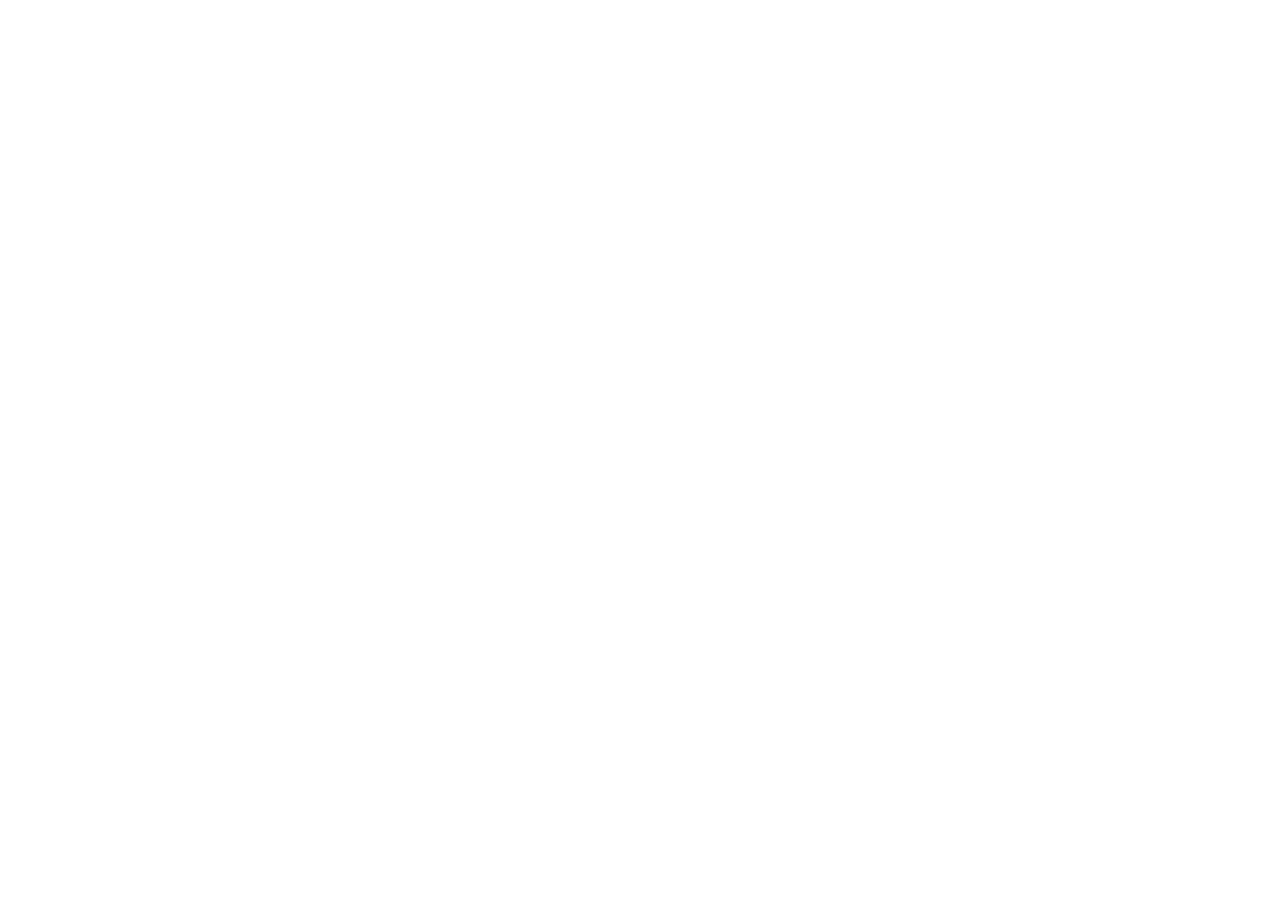
==== bash.html @ 384cdc60 "first commit with empty templates of love letters project" ====
<!DOCTYPE html>
<html lang="en">
<head>
	<title></title>
	<meta charset="utf-8">
</head>
<body>

	<h1>
		
	</h1>

	<main>
			<h2></h2>	
			<section>
				<h3> </h3>
			</section>
			<section>
				<h3> </h3>
			</section>
			<section>
				<h3> </h3>
			</section>
			<section>
				<h3> </h3>
			</section>
			<section>
				<h3> </h3>
			</section>
			<section>
				<h3> </h3>
			</section>

	</main>
</body>
</html>
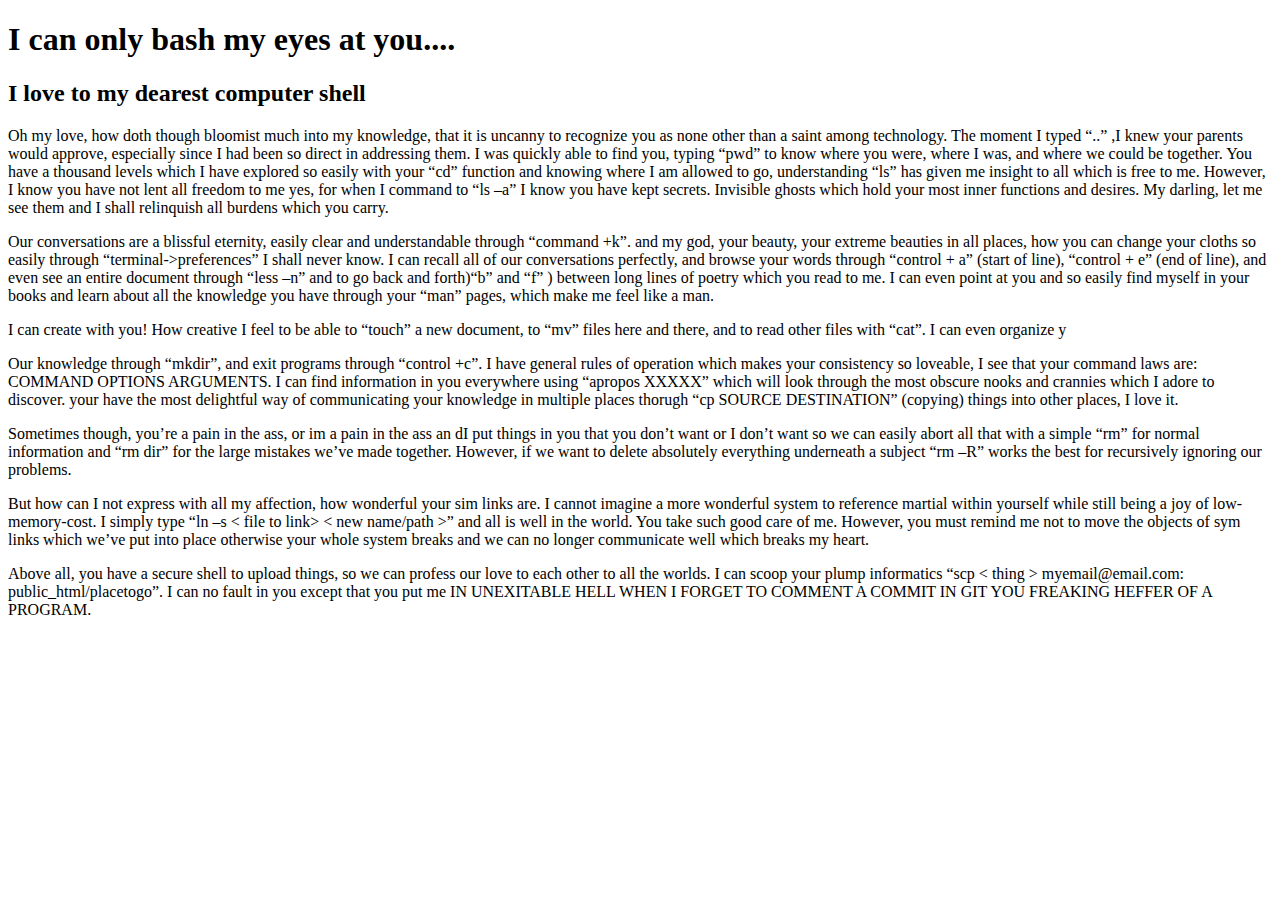
==== commit 0842aa96: "first commit with theoretically finihsed html pages, Css will be next commit" ====
--- a/bash.html
+++ b/bash.html
@@ -7,29 +7,40 @@
 <body>
 
 	<h1>
-		
+		I can only bash my eyes at you....
 	</h1>
 
+
+
+	<nav>
+		
+	</nav>
+
 	<main>
-			<h2></h2>	
-			<section>
-				<h3> </h3>
-			</section>
-			<section>
-				<h3> </h3>
-			</section>
-			<section>
-				<h3> </h3>
-			</section>
-			<section>
-				<h3> </h3>
-			</section>
-			<section>
-				<h3> </h3>
-			</section>
-			<section>
-				<h3> </h3>
-			</section>
+			<h2>I love to my dearest computer shell</h2>	
+
+
+				<p>Oh my love, how doth though bloomist much into my knowledge, that it is uncanny to recognize you as none other than a saint among technology. The moment I typed “..” ,I knew your parents would approve, especially since I had been so direct in addressing them. I was quickly able to find you, typing “pwd” to know where you were, where I was, and where we could be together. You have a thousand levels which I have explored so easily with your “cd” function and knowing where I am allowed to go, understanding “ls” has given me insight to all which is free to me. However, I know you have not lent all freedom to me yes, for when I command to “ls –a” I know you have kept secrets. Invisible ghosts which hold your most inner functions and desires. My darling, let me see them and I shall relinquish all burdens which you carry.  </p>
+
+				<p>Our conversations are a blissful eternity, easily clear and understandable through “command +k”. and my god, your beauty, your extreme beauties in all places, how you can change your cloths so easily through “terminal->preferences” I shall never know. I can recall all of our conversations perfectly, and browse your words through “control + a” (start of line), “control + e” (end of line), and even see an entire document through “less –n” and to go back and forth)“b” and “f” ) between long lines of poetry which you read to me. I can even point at you and so easily find myself in your books and learn about all the knowledge you have through your “man” pages, which make me feel like a man. </p>
+
+				<p>
+				I can create with you! How creative I feel to be able to “touch” a new document, to “mv” files here and there, and to read other files with “cat”. I can even organize y
+				</p>
+
+				<p>Our knowledge through “mkdir”, and exit programs through “control +c”. I have general rules of operation which makes your consistency so loveable, I see that your command laws are: COMMAND OPTIONS ARGUMENTS. I can find information in you everywhere using “apropos XXXXX” which will look through the most obscure nooks and crannies which I adore to discover. 
+				your have the most delightful way of communicating your knowledge in multiple places thorugh “cp SOURCE  DESTINATION” (copying) things into other places, I love it. 
+				</p>
+
+				<p>Sometimes though, you’re a pain in the ass, or im a pain in the ass an dI put things in you that you don’t want or I don’t want so we can easily abort all that with a simple “rm” for normal information and “rm dir” for the large mistakes we’ve made together. However, if we want to delete absolutely everything underneath a subject “rm –R” works the best for recursively ignoring our problems. </p>
+		
+				<p>But how can I not express with all my affection, how wonderful your sim links are. I cannot imagine a more wonderful system to reference martial within yourself while still being a joy of low-memory-cost. I simply type “ln –s &lt file to link&gt &lt new name/path &gt” and all is well in the world. You take such good care of me. However, you must remind me not to move the objects of sym links which we’ve put into place otherwise your whole system breaks and we can no longer communicate well which breaks my heart. </p>
+
+				<p>Above all, you have a secure shell to upload things, so we can profess our love to each other to all the worlds.  I can scoop your plump informatics “scp &lt thing &gt myemail@email.com: public_html/placetogo”.
+
+				I can no fault in you except that you put me IN UNEXITABLE HELL WHEN I FORGET TO COMMENT A COMMIT IN GIT YOU FREAKING HEFFER OF A PROGRAM.  
+				</p>
+		
 
 	</main>
 </body>
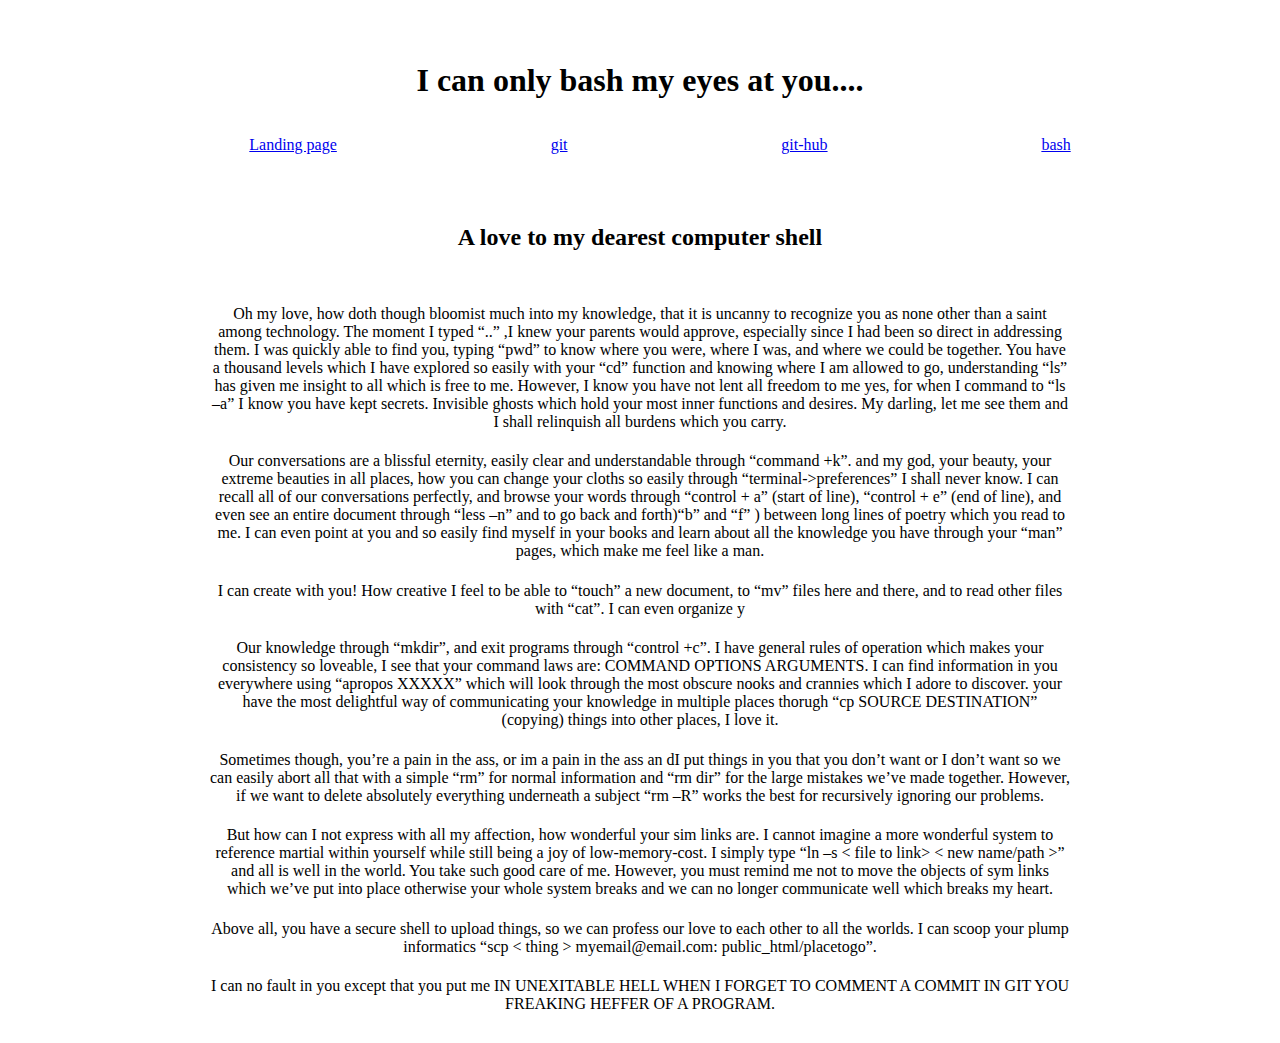
==== commit c01cb2b5: "trying not to ruin my project" ====
--- a/bash.html
+++ b/bash.html
@@ -1,8 +1,9 @@
 <!DOCTYPE html>
 <html lang="en">
 <head>
-	<title></title>
+	<title>bashing my face on yours</title>
 	<meta charset="utf-8">
+	<link rel="stylesheet" type="text/css" href="bash.css">
 </head>
 <body>
 
@@ -13,35 +14,42 @@
 
 
 	<nav>
+		<ul>
+			<li><a href="index.html">Landing page</a></li>
+			<li><a href="git.html">git</a></li>
+			<li><a href="git-hub.html">git-hub</a></li>
+			<li><a href="bash.html">bash</a></li>
+		</ul>
 		
 	</nav>
 
 	<main>
-			<h2>I love to my dearest computer shell</h2>	
+	
+			<h2>A love to my dearest computer shell</h2>	
 
 
-				<p>Oh my love, how doth though bloomist much into my knowledge, that it is uncanny to recognize you as none other than a saint among technology. The moment I typed “..” ,I knew your parents would approve, especially since I had been so direct in addressing them. I was quickly able to find you, typing “pwd” to know where you were, where I was, and where we could be together. You have a thousand levels which I have explored so easily with your “cd” function and knowing where I am allowed to go, understanding “ls” has given me insight to all which is free to me. However, I know you have not lent all freedom to me yes, for when I command to “ls –a” I know you have kept secrets. Invisible ghosts which hold your most inner functions and desires. My darling, let me see them and I shall relinquish all burdens which you carry.  </p>
+			<p>Oh my love, how doth though bloomist much into my knowledge, that it is uncanny to recognize you as none other than a saint among technology. The moment I typed “..” ,I knew your parents would approve, especially since I had been so direct in addressing them. I was quickly able to find you, typing “pwd” to know where you were, where I was, and where we could be together. You have a thousand levels which I have explored so easily with your “cd” function and knowing where I am allowed to go, understanding “ls” has given me insight to all which is free to me. However, I know you have not lent all freedom to me yes, for when I command to “ls –a” I know you have kept secrets. Invisible ghosts which hold your most inner functions and desires. My darling, let me see them and I shall relinquish all burdens which you carry.  </p>
 
-				<p>Our conversations are a blissful eternity, easily clear and understandable through “command +k”. and my god, your beauty, your extreme beauties in all places, how you can change your cloths so easily through “terminal->preferences” I shall never know. I can recall all of our conversations perfectly, and browse your words through “control + a” (start of line), “control + e” (end of line), and even see an entire document through “less –n” and to go back and forth)“b” and “f” ) between long lines of poetry which you read to me. I can even point at you and so easily find myself in your books and learn about all the knowledge you have through your “man” pages, which make me feel like a man. </p>
+			<p>Our conversations are a blissful eternity, easily clear and understandable through “command +k”. and my god, your beauty, your extreme beauties in all places, how you can change your cloths so easily through “terminal->preferences” I shall never know. I can recall all of our conversations perfectly, and browse your words through “control + a” (start of line), “control + e” (end of line), and even see an entire document through “less –n” and to go back and forth)“b” and “f” ) between long lines of poetry which you read to me. I can even point at you and so easily find myself in your books and learn about all the knowledge you have through your “man” pages, which make me feel like a man. </p>
 
-				<p>
-				I can create with you! How creative I feel to be able to “touch” a new document, to “mv” files here and there, and to read other files with “cat”. I can even organize y
-				</p>
+			<p>
+			I can create with you! How creative I feel to be able to “touch” a new document, to “mv” files here and there, and to read other files with “cat”. I can even organize y
+			</p>
 
-				<p>Our knowledge through “mkdir”, and exit programs through “control +c”. I have general rules of operation which makes your consistency so loveable, I see that your command laws are: COMMAND OPTIONS ARGUMENTS. I can find information in you everywhere using “apropos XXXXX” which will look through the most obscure nooks and crannies which I adore to discover. 
-				your have the most delightful way of communicating your knowledge in multiple places thorugh “cp SOURCE  DESTINATION” (copying) things into other places, I love it. 
-				</p>
+			<p>Our knowledge through “mkdir”, and exit programs through “control +c”. I have general rules of operation which makes your consistency so loveable, I see that your command laws are: COMMAND OPTIONS ARGUMENTS. I can find information in you everywhere using “apropos XXXXX” which will look through the most obscure nooks and crannies which I adore to discover. 
+			your have the most delightful way of communicating your knowledge in multiple places thorugh “cp SOURCE  DESTINATION” (copying) things into other places, I love it. 
+			</p>
 
-				<p>Sometimes though, you’re a pain in the ass, or im a pain in the ass an dI put things in you that you don’t want or I don’t want so we can easily abort all that with a simple “rm” for normal information and “rm dir” for the large mistakes we’ve made together. However, if we want to delete absolutely everything underneath a subject “rm –R” works the best for recursively ignoring our problems. </p>
+			<p>Sometimes though, you’re a pain in the ass, or im a pain in the ass an dI put things in you that you don’t want or I don’t want so we can easily abort all that with a simple “rm” for normal information and “rm dir” for the large mistakes we’ve made together. However, if we want to delete absolutely everything underneath a subject “rm –R” works the best for recursively ignoring our problems. </p>
 		
-				<p>But how can I not express with all my affection, how wonderful your sim links are. I cannot imagine a more wonderful system to reference martial within yourself while still being a joy of low-memory-cost. I simply type “ln –s &lt file to link&gt &lt new name/path &gt” and all is well in the world. You take such good care of me. However, you must remind me not to move the objects of sym links which we’ve put into place otherwise your whole system breaks and we can no longer communicate well which breaks my heart. </p>
+			<p>But how can I not express with all my affection, how wonderful your sim links are. I cannot imagine a more wonderful system to reference martial within yourself while still being a joy of low-memory-cost. I simply type “ln –s &lt file to link&gt &lt new name/path &gt” and all is well in the world. You take such good care of me. However, you must remind me not to move the objects of sym links which we’ve put into place otherwise your whole system breaks and we can no longer communicate well which breaks my heart. </p>
 
-				<p>Above all, you have a secure shell to upload things, so we can profess our love to each other to all the worlds.  I can scoop your plump informatics “scp &lt thing &gt myemail@email.com: public_html/placetogo”.
+			<p>Above all, you have a secure shell to upload things, so we can profess our love to each other to all the worlds.  I can scoop your plump informatics “scp &lt thing &gt myemail@email.com: public_html/placetogo”.</p>
 
-				I can no fault in you except that you put me IN UNEXITABLE HELL WHEN I FORGET TO COMMENT A COMMIT IN GIT YOU FREAKING HEFFER OF A PROGRAM.  
-				</p>
+
+			<p>I can no fault in you except that you put me IN UNEXITABLE HELL WHEN I FORGET TO COMMENT A COMMIT IN GIT YOU FREAKING HEFFER OF A PROGRAM.  
+			</p>
 		
-
 	</main>
 </body>
 </html>--- a/bash.css
+++ b/bash.css
@@ -0,0 +1,34 @@
+body{
+
+	margin-left: 8%;
+	margin-right: 8%;
+	display: flex;
+	justify-content: center;
+	flex-flow: column wrap;
+}
+
+h1{
+	text-align: center;
+	margin-top: 5%;
+}
+
+ul{
+	display: flex;
+	justify-content: space-around;
+	list-style-type: none;
+}
+
+h2{
+	text-align: center;
+	margin-top: 5%;
+	margin-bottom: 5%;
+}
+
+
+p{
+
+	text-align: center;
+	margin-bottom: 2%;
+	margin-right: 10%;
+	margin-left: 10%;
+}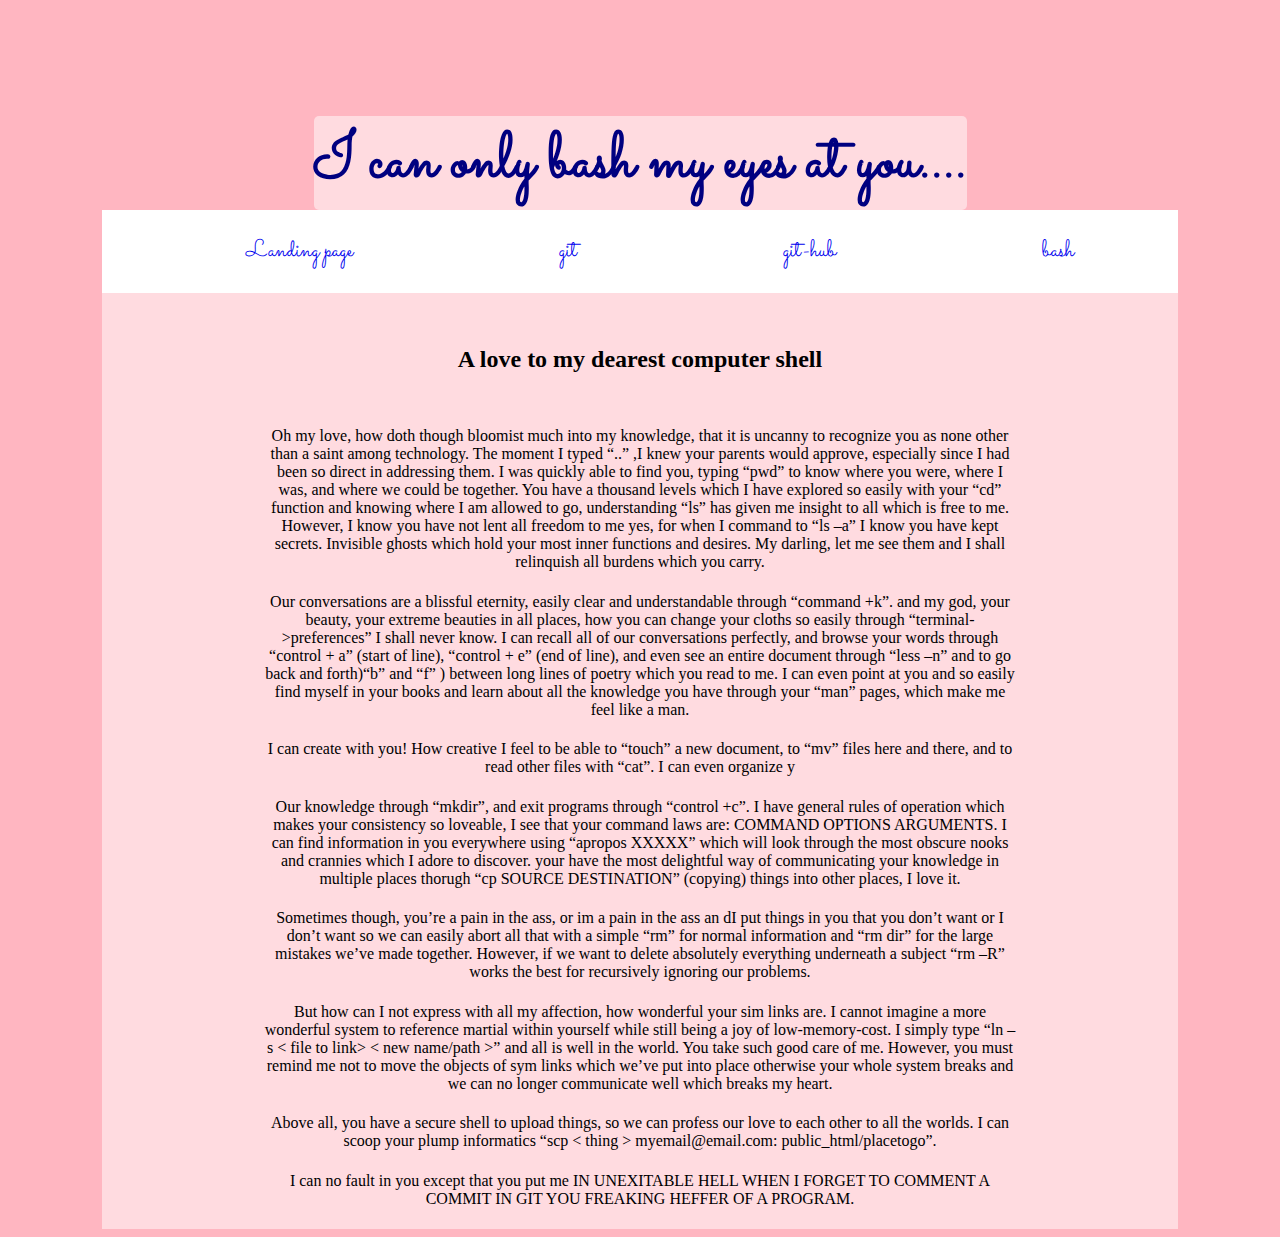
==== commit 6e34a94c: "another commit!" ====
--- a/bash.html
+++ b/bash.html
@@ -4,8 +4,11 @@
 	<title>bashing my face on yours</title>
 	<meta charset="utf-8">
 	<link rel="stylesheet" type="text/css" href="bash.css">
+	<link href="https://fonts.googleapis.com/css?family=Alegreya:500|Sacramento" rel="stylesheet">
 </head>
 <body>
+
+	<!-- <img src="hearts.svg" alt="hearts"> -->
 
 	<h1>
 		I can only bash my eyes at you....
--- a/bash.css
+++ b/bash.css
@@ -1,3 +1,10 @@
+/*font-family: 'Sacramento', cursive;
+font-family: 'Alegreya', serif;
+*/
+
+
+
+
 body{
 
 	margin-left: 8%;
@@ -5,11 +12,34 @@
 	display: flex;
 	justify-content: center;
 	flex-flow: column wrap;
+	background-color: rgb(255,182,193);
+	
 }
 
 h1{
 	text-align: center;
-	margin-top: 5%;
+	margin: 0 auto;
+	margin-top: 10%;
+	background-color: rgba(255, 255, 255, .5);
+	font-family: 'Sacramento', cursive;
+	font-size: 400%;
+	color: navy;
+	border-radius: 5px;
+	max-width: 85%;
+}
+
+nav{
+	background-color: white;
+	font-family: 'Sacramento', cursive;
+	color: navy;
+	font-size: 150%;
+}
+
+nav a{
+	text-decoration: none;
+	/*color: white
+	background-color: navy;
+	border-radius: 5px;*/
 }
 
 ul{
@@ -18,10 +48,19 @@
 	list-style-type: none;
 }
 
+
+
+
+main{
+	background-color: rgba(255, 255, 255, .5);
+}
+
+
 h2{
 	text-align: center;
 	margin-top: 5%;
-	margin-bottom: 5%;
+	margin-bottom: 5%;	
+
 }
 
 
@@ -29,6 +68,13 @@
 
 	text-align: center;
 	margin-bottom: 2%;
-	margin-right: 10%;
-	margin-left: 10%;
+	margin-right: 15%;
+	margin-left: 15%;
+}
+
+img{
+	position: absolute;
+	left: 10;
+	right: 0;
+	z-index: -3;
 }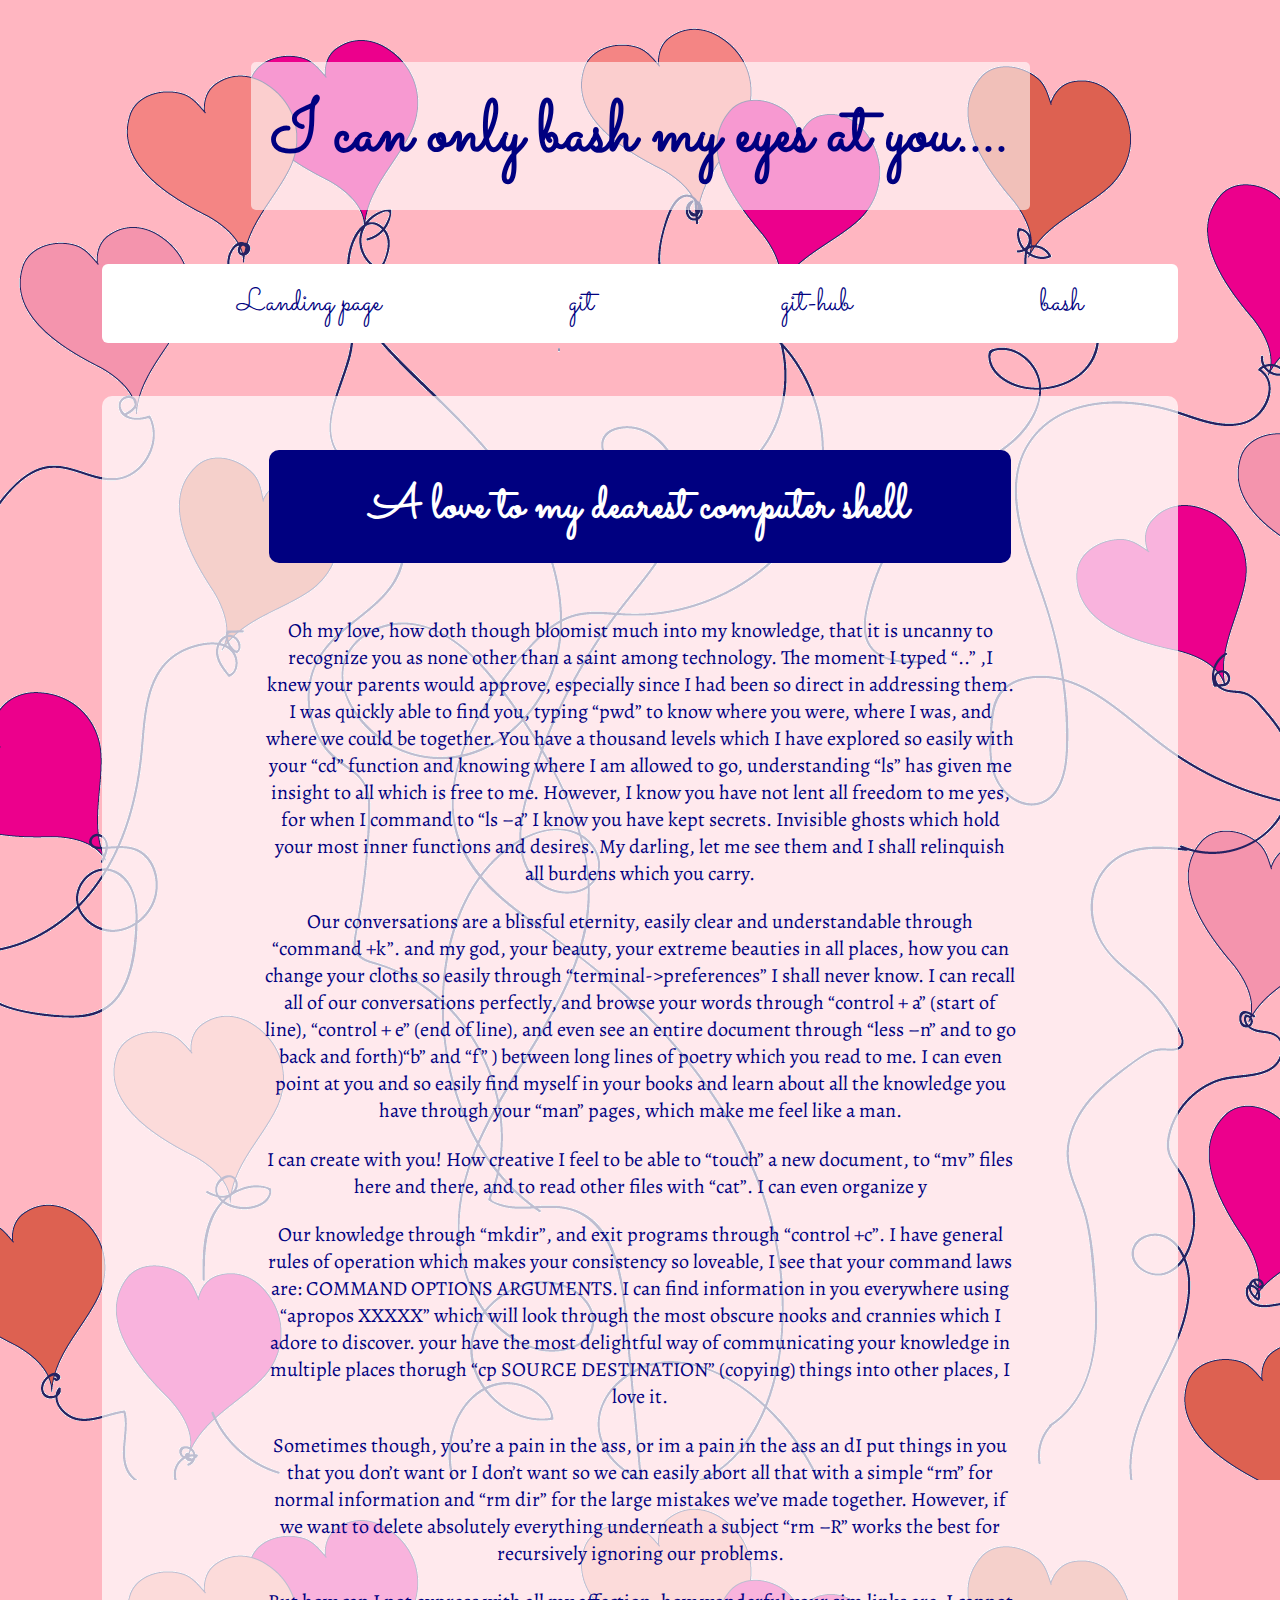
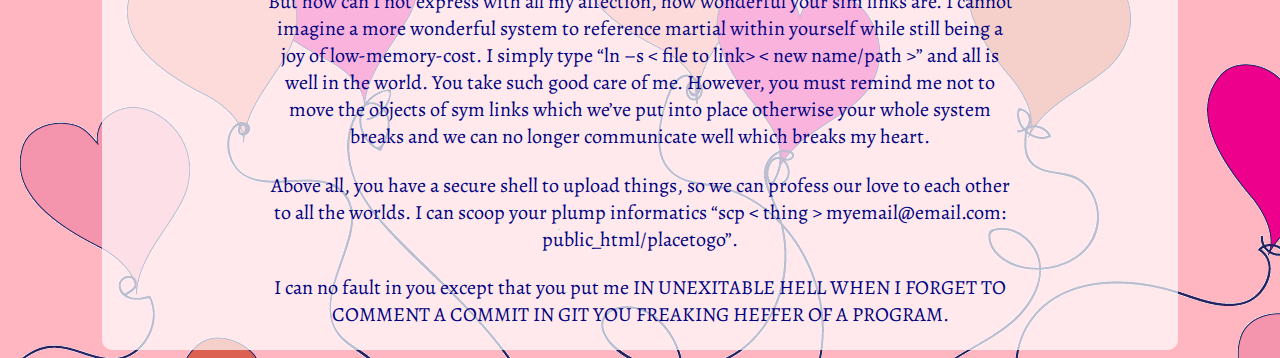
==== commit 8366bdf6: "finished bash website but not yet w#c Verified" ====
--- a/bash.html
+++ b/bash.html
@@ -9,14 +9,12 @@
 <body>
 
 	<!-- <img src="hearts.svg" alt="hearts"> -->
-
 	<h1>
 		I can only bash my eyes at you....
 	</h1>
 
 
-
-	<nav>
+		<nav>
 		<ul>
 			<li><a href="index.html">Landing page</a></li>
 			<li><a href="git.html">git</a></li>
--- a/bash.css
+++ b/bash.css
@@ -13,30 +13,40 @@
 	justify-content: center;
 	flex-flow: column wrap;
 	background-color: rgb(255,182,193);
+	background-image: url("back.gif");
 	
 }
 
 h1{
 	text-align: center;
 	margin: 0 auto;
-	margin-top: 10%;
-	background-color: rgba(255, 255, 255, .5);
+	margin-top: 5%;
+	margin-bottom: 5%;
+	background-color: rgba(255, 255, 255, .6);
 	font-family: 'Sacramento', cursive;
-	font-size: 400%;
+	font-size: 450%;
 	color: navy;
 	border-radius: 5px;
 	max-width: 85%;
+	padding: 2%;
 }
 
 nav{
+
 	background-color: white;
-	font-family: 'Sacramento', cursive;
-	color: navy;
-	font-size: 150%;
+	border-radius: 6px;
+	margin-bottom: 5%;
 }
 
 nav a{
 	text-decoration: none;
+	background-color: white;
+	font-family: 'Sacramento', cursive;
+	color: navy;
+	font-size: 200%;
+	border-radius: 10px;
+
+
 	/*color: white
 	background-color: navy;
 	border-radius: 5px;*/
@@ -48,19 +58,33 @@
 	list-style-type: none;
 }
 
+a{
+	
+}
+
+
 
 
 
 main{
-	background-color: rgba(255, 255, 255, .5);
+	background-color: rgba(255, 255, 255, .7);
+	border-radius: 10px;
 }
 
 
 h2{
 	text-align: center;
+	font-family: 'Sacramento', cursive;
+	background-color: navy;
+	color: white;
+	font-size: 300%;
+	padding-bottom: 2%;
+	padding-top: 2%;	
+	border-radius: 10px;
+	margin: 0 auto;
+	max-width: 69%;
 	margin-top: 5%;
-	margin-bottom: 5%;	
-
+	margin-bottom: 5%;
 }
 
 
@@ -70,11 +94,8 @@
 	margin-bottom: 2%;
 	margin-right: 15%;
 	margin-left: 15%;
+	font-family: 'Alegreya', serif;
+	font-size: 125%;
+	color: navy;
+
 }
-
-img{
-	position: absolute;
-	left: 10;
-	right: 0;
-	z-index: -3;
-}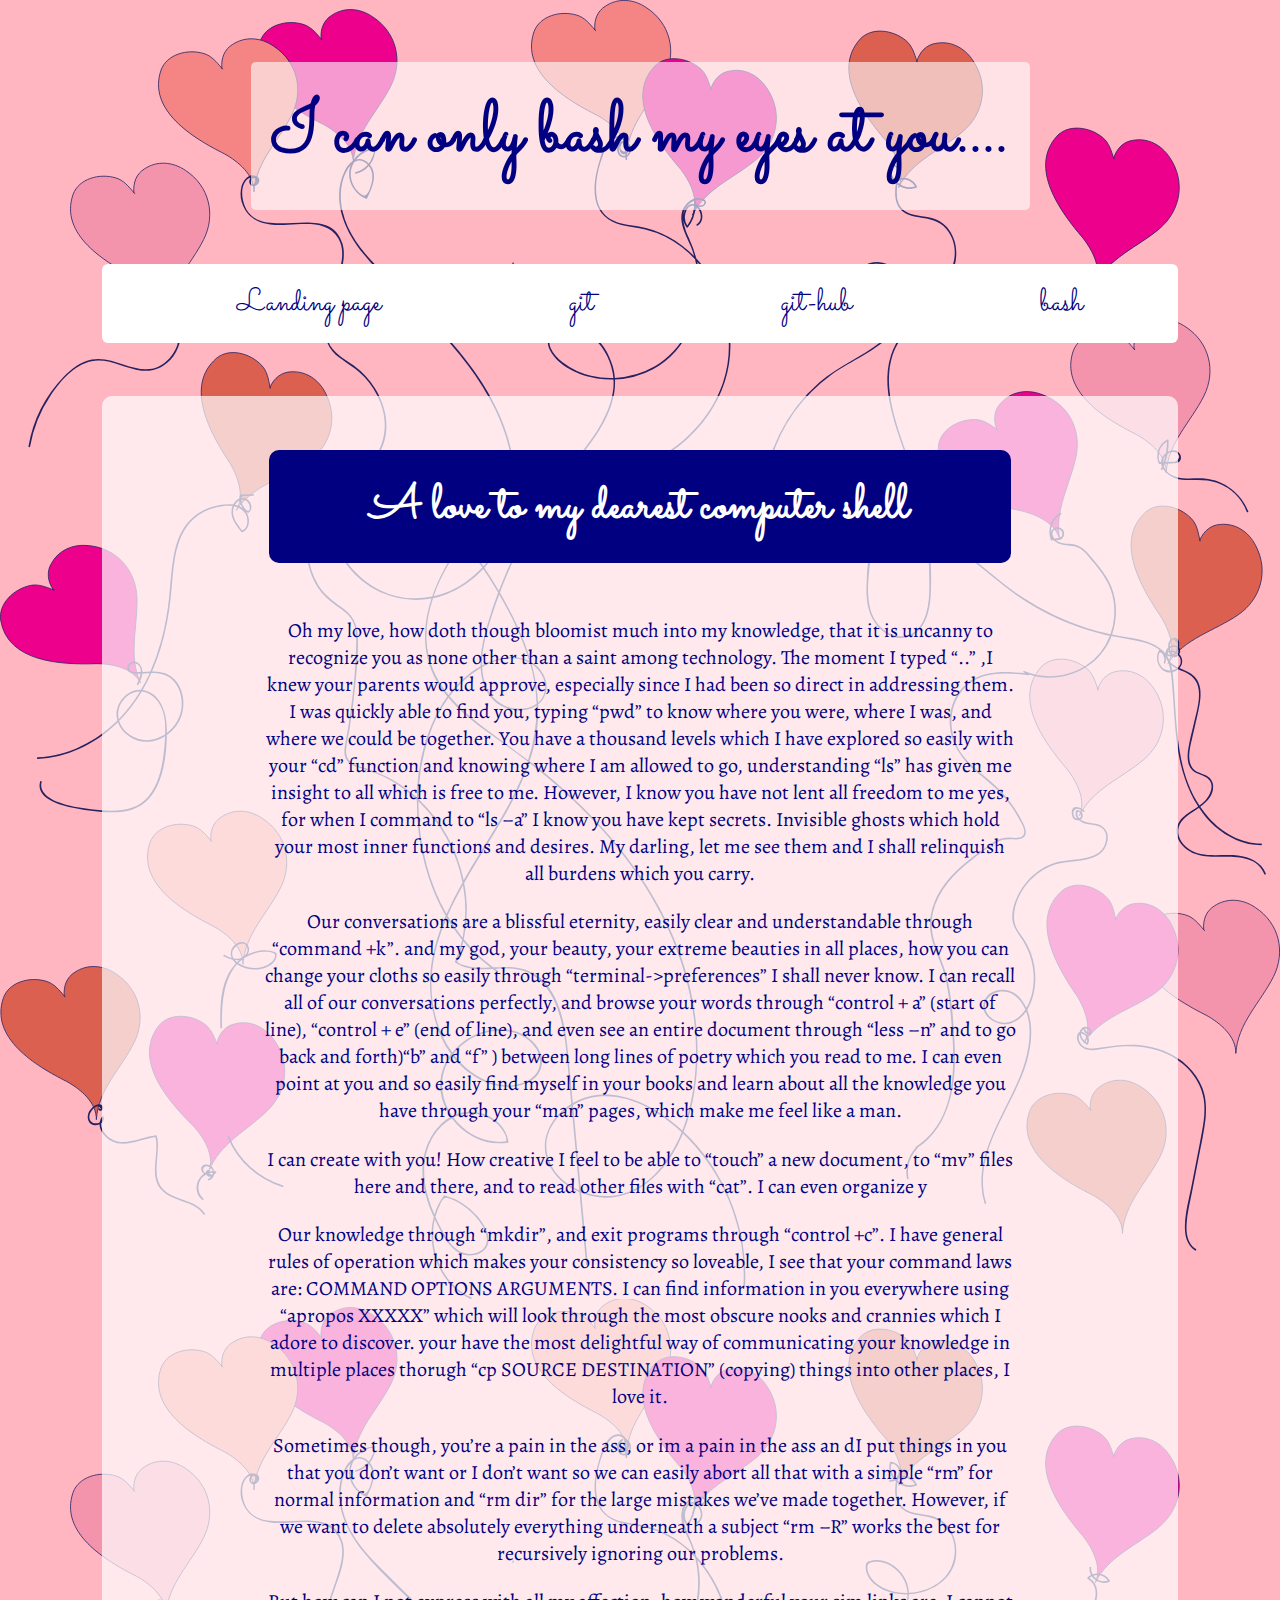
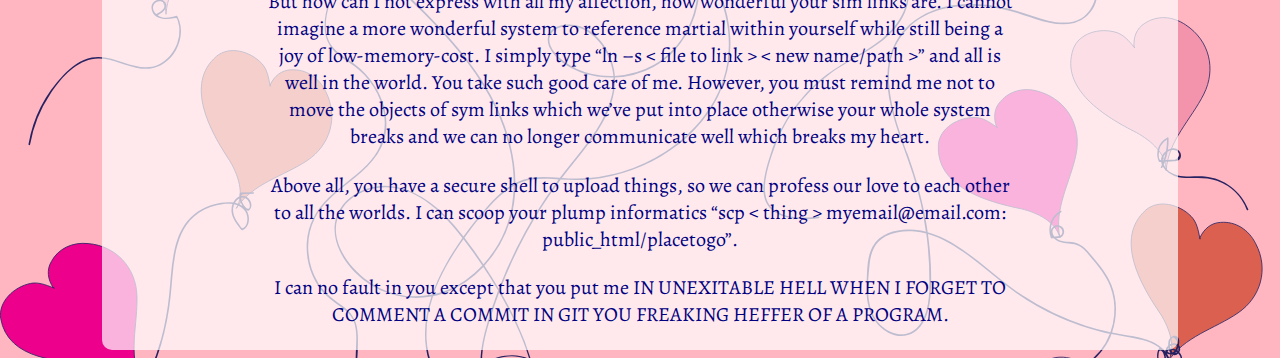
==== commit 2c119b4b: "final, all validated and indexd work" ====
--- a/bash.html
+++ b/bash.html
@@ -3,7 +3,7 @@
 <head>
 	<title>bashing my face on yours</title>
 	<meta charset="utf-8">
-	<link rel="stylesheet" type="text/css" href="bash.css">
+	<link rel="stylesheet" type="text/css" href="css/bash.css">
 	<link href="https://fonts.googleapis.com/css?family=Alegreya:500|Sacramento" rel="stylesheet">
 </head>
 <body>
@@ -43,9 +43,9 @@
 
 			<p>Sometimes though, you’re a pain in the ass, or im a pain in the ass an dI put things in you that you don’t want or I don’t want so we can easily abort all that with a simple “rm” for normal information and “rm dir” for the large mistakes we’ve made together. However, if we want to delete absolutely everything underneath a subject “rm –R” works the best for recursively ignoring our problems. </p>
 		
-			<p>But how can I not express with all my affection, how wonderful your sim links are. I cannot imagine a more wonderful system to reference martial within yourself while still being a joy of low-memory-cost. I simply type “ln –s &lt file to link&gt &lt new name/path &gt” and all is well in the world. You take such good care of me. However, you must remind me not to move the objects of sym links which we’ve put into place otherwise your whole system breaks and we can no longer communicate well which breaks my heart. </p>
+			<p>But how can I not express with all my affection, how wonderful your sim links are. I cannot imagine a more wonderful system to reference martial within yourself while still being a joy of low-memory-cost. I simply type “ln –s &lt; file to link &gt; &lt; new name/path &gt;” and all is well in the world. You take such good care of me. However, you must remind me not to move the objects of sym links which we’ve put into place otherwise your whole system breaks and we can no longer communicate well which breaks my heart. </p>
 
-			<p>Above all, you have a secure shell to upload things, so we can profess our love to each other to all the worlds.  I can scoop your plump informatics “scp &lt thing &gt myemail@email.com: public_html/placetogo”.</p>
+			<p>Above all, you have a secure shell to upload things, so we can profess our love to each other to all the worlds.  I can scoop your plump informatics “scp &lt; thing &gt; myemail@email.com: public_html/placetogo”.</p>
 
 
 			<p>I can no fault in you except that you put me IN UNEXITABLE HELL WHEN I FORGET TO COMMENT A COMMIT IN GIT YOU FREAKING HEFFER OF A PROGRAM.  
--- a/css/bash.css
+++ b/css/bash.css
@@ -0,0 +1,101 @@
+/*font-family: 'Sacramento', cursive;
+font-family: 'Alegreya', serif;
+*/
+
+
+
+
+body{
+
+	margin-left: 8%;
+	margin-right: 8%;
+	display: flex;
+	justify-content: center;
+	flex-flow: column wrap;
+	background-color: rgb(255,182,193);
+	background-image: url("../img/hearts.svg");
+	
+}
+
+h1{
+	text-align: center;
+	margin: 0 auto;
+	margin-top: 5%;
+	margin-bottom: 5%;
+	background-color: rgba(255, 255, 255, .6);
+	font-family: 'Sacramento', cursive;
+	font-size: 450%;
+	color: navy;
+	border-radius: 5px;
+	max-width: 85%;
+	padding: 2%;
+}
+
+nav{
+
+	background-color: white;
+	border-radius: 6px;
+	margin-bottom: 5%;
+}
+
+nav a{
+	text-decoration: none;
+	background-color: white;
+	font-family: 'Sacramento', cursive;
+	color: navy;
+	font-size: 200%;
+	border-radius: 10px;
+
+
+	/*color: white
+	background-color: navy;
+	border-radius: 5px;*/
+}
+
+ul{
+	display: flex;
+	justify-content: space-around;
+	list-style-type: none;
+}
+
+a{
+	
+}
+
+
+
+
+
+main{
+	background-color: rgba(255, 255, 255, .7);
+	border-radius: 10px;
+}
+
+
+h2{
+	text-align: center;
+	font-family: 'Sacramento', cursive;
+	background-color: navy;
+	color: white;
+	font-size: 300%;
+	padding-bottom: 2%;
+	padding-top: 2%;	
+	border-radius: 10px;
+	margin: 0 auto;
+	max-width: 69%;
+	margin-top: 5%;
+	margin-bottom: 5%;
+}
+
+
+p{
+
+	text-align: center;
+	margin-bottom: 2%;
+	margin-right: 15%;
+	margin-left: 15%;
+	font-family: 'Alegreya', serif;
+	font-size: 125%;
+	color: navy;
+
+}
